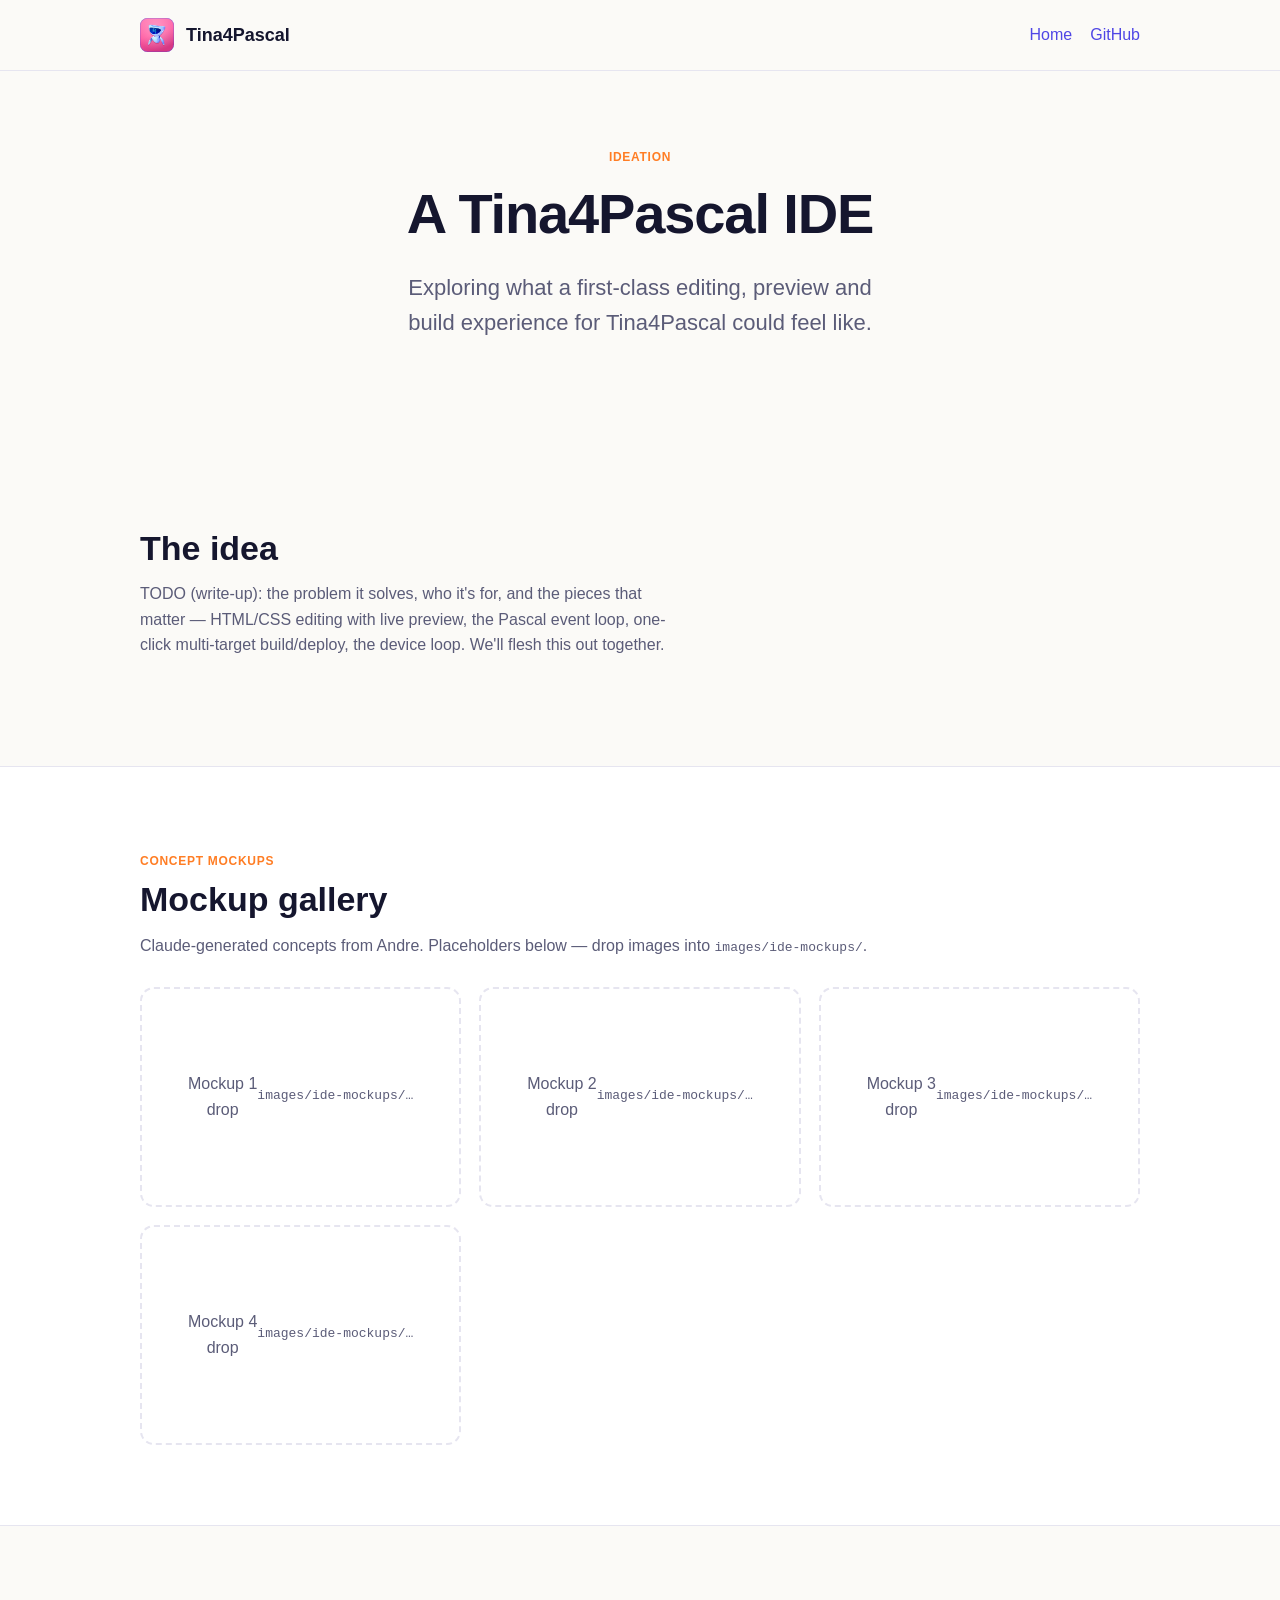
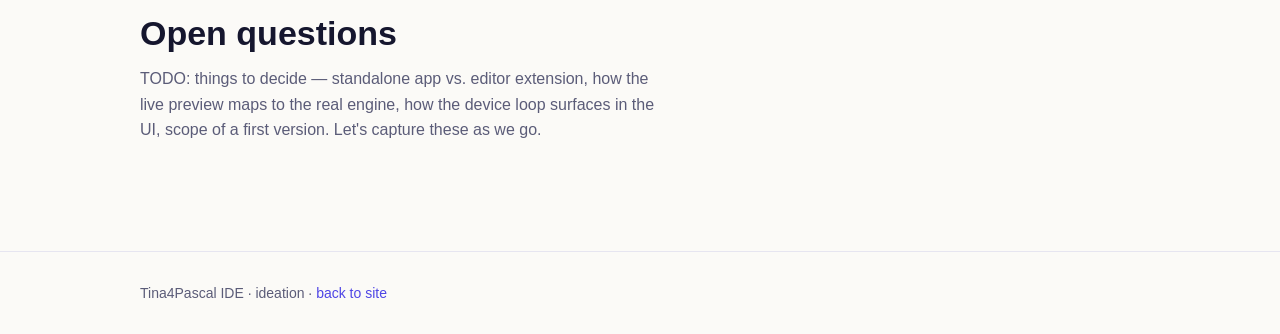
==== website/ide/index.html @ 7b687fe6 "Scaffold the Tina4Pascal website (structure + IDE ideation space) Prep only — folder structure, desi" ====
<!doctype html>
<html lang="en">
<head>
  <meta charset="utf-8">
  <meta name="viewport" content="width=device-width, initial-scale=1">
  <title>Tina4Pascal IDE — ideation</title>
  <meta name="description" content="Early ideation and concept mockups for a Tina4Pascal IDE.">
  <link rel="icon" href="../images/tina4pascal-logo.png">
  <link rel="stylesheet" href="../css/styles.css">
</head>
<body>

  <header class="site">
    <div class="wrap">
      <img src="../images/tina4pascal-logo.svg" alt="Tina4Pascal logo">
      <span class="name">Tina4Pascal</span>
      <nav>
        <a href="../index.html">Home</a>
        <a href="https://github.com/tina4stack/tina4pascal">GitHub</a>
      </nav>
    </div>
  </header>

  <main>
    <section class="hero" style="padding-block:clamp(40px,8vw,72px)">
      <div class="wrap">
        <span class="pill">Ideation</span>
        <h1>A Tina4Pascal IDE</h1>
        <p class="lead">
          Exploring what a first-class editing, preview and build experience for
          Tina4Pascal could feel like.
        </p>
      </div>
    </section>

    <section id="concept">
      <div class="wrap">
        <h2>The idea</h2>
        <p class="sub" style="max-width:60ch">
          TODO (write-up): the problem it solves, who it's for, and the pieces
          that matter — HTML/CSS editing with live preview, the Pascal event
          loop, one-click multi-target build/deploy, the device loop. We'll flesh
          this out together.
        </p>
      </div>
    </section>

    <!-- ============================================================
         MOCKUP GALLERY — space reserved for Andre's Claude-generated mockups.
         To add a mockup:
           1. drop the image into  website/images/ide-mockups/
           2. replace a .slot below with a <figure> like the commented example
         ============================================================ -->
    <section id="mockups" style="background:var(--surface);border-block:1px solid var(--border)">
      <div class="wrap">
        <span class="pill">Concept mockups</span>
        <h2>Mockup gallery</h2>
        <p class="sub">Claude-generated concepts from Andre. Placeholders below — drop images into <code>images/ide-mockups/</code>.</p>

        <div class="mockups">

          <!-- Example of a filled slot (uncomment & point at a real file):
          <figure>
            <img src="../images/ide-mockups/01-editor.png" alt="IDE editor concept">
            <figcaption>Editor + live preview — concept 1</figcaption>
          </figure>
          -->

          <!-- MOCKUP SLOT -->
          <div class="slot">Mockup 1<br>drop <code>images/ide-mockups/…</code></div>
          <!-- MOCKUP SLOT -->
          <div class="slot">Mockup 2<br>drop <code>images/ide-mockups/…</code></div>
          <!-- MOCKUP SLOT -->
          <div class="slot">Mockup 3<br>drop <code>images/ide-mockups/…</code></div>
          <!-- MOCKUP SLOT -->
          <div class="slot">Mockup 4<br>drop <code>images/ide-mockups/…</code></div>

        </div>
      </div>
    </section>

    <section id="notes">
      <div class="wrap">
        <h2>Open questions</h2>
        <p class="sub" style="max-width:60ch">
          TODO: things to decide — standalone app vs. editor extension, how the
          live preview maps to the real engine, how the device loop surfaces in
          the UI, scope of a first version. Let's capture these as we go.
        </p>
      </div>
    </section>
  </main>

  <footer class="site">
    <div class="wrap">
      Tina4Pascal IDE · ideation · <a href="../index.html">back to site</a>
    </div>
  </footer>

  <script src="../js/main.js"></script>
</body>
</html>
---- website/css/styles.css ----
/* Tina4Pascal website — base styles & design tokens.
   SCAFFOLD: tokens are a sensible starting point, not final brand decisions.
   We'll refine the palette/type once the design direction is agreed. */

:root {
  /* brand (indigo, from the app palette) */
  --brand:        #4f46e5;
  --brand-ink:    #3a32c4;
  --accent:       #ff7d24;   /* lava-lamp orange, a warm counterpoint */

  /* light theme */
  --bg:           #fbfaf7;
  --surface:      #ffffff;
  --border:       #e6e5f0;
  --text:         #15162e;
  --muted:        #5b5c78;

  --maxw:         1080px;
  --radius:       14px;
  --gap:          clamp(16px, 4vw, 40px);
  --font: -apple-system, BlinkMacSystemFont, "Segoe UI", Roboto, Helvetica, Arial, sans-serif;
  --mono: ui-monospace, SFMono-Regular, "SF Mono", Menlo, Consolas, monospace;
}

@media (prefers-color-scheme: dark) {
  :root:not([data-theme="light"]) {
    --bg:      #0b0710;
    --surface: #161226;
    --border:  #2a1c44;
    --text:    #e7d8ff;
    --muted:   #9b8bc0;
  }
}
:root[data-theme="dark"] {
  --bg:      #0b0710;
  --surface: #161226;
  --border:  #2a1c44;
  --text:    #e7d8ff;
  --muted:   #9b8bc0;
}

* { box-sizing: border-box; }
html { scroll-behavior: smooth; }
body {
  margin: 0;
  font-family: var(--font);
  color: var(--text);
  background: var(--bg);
  line-height: 1.6;
}

.wrap { max-width: var(--maxw); margin: 0 auto; padding: 0 var(--gap); }

a { color: var(--brand); text-decoration: none; }
a:hover { text-decoration: underline; }

/* header */
header.site { padding: 18px 0; border-bottom: 1px solid var(--border); }
header.site .wrap { display: flex; align-items: center; gap: 12px; }
header.site img { width: 34px; height: 34px; }
header.site .name { font-weight: 700; font-size: 18px; }
header.site nav { margin-left: auto; display: flex; gap: 18px; }

/* hero */
.hero { padding: clamp(48px, 10vw, 110px) 0; text-align: center; }
.hero h1 { font-size: clamp(32px, 6vw, 56px); margin: 0 0 12px; letter-spacing: -0.02em; }
.hero p.lead { font-size: clamp(17px, 2.4vw, 22px); color: var(--muted); max-width: 40ch; margin: 0 auto 28px; }
.btn {
  display: inline-block; padding: 12px 22px; border-radius: 12px;
  font-weight: 600; background: var(--brand); color: #fff;
}
.btn:hover { background: var(--brand-ink); text-decoration: none; }
.btn.ghost { background: transparent; color: var(--text); border: 1px solid var(--border); }

/* feature grid */
.grid { display: grid; gap: 20px; grid-template-columns: repeat(auto-fit, minmax(240px, 1fr)); }
.card {
  background: var(--surface); border: 1px solid var(--border);
  border-radius: var(--radius); padding: 22px;
}
.card h3 { margin: 0 0 6px; }
.card p { margin: 0; color: var(--muted); }

section { padding: clamp(40px, 8vw, 80px) 0; }
section h2 { font-size: clamp(24px, 4vw, 34px); margin: 0 0 6px; }
section .sub { color: var(--muted); margin: 0 0 28px; }

.pill { display: inline-block; font-size: 12px; font-weight: 600; letter-spacing: .06em;
        text-transform: uppercase; color: var(--accent); }

/* IDE mockup gallery */
.mockups { display: grid; gap: 18px; grid-template-columns: repeat(auto-fit, minmax(300px, 1fr)); }
.mockups figure { margin: 0; background: var(--surface); border: 1px solid var(--border);
                  border-radius: var(--radius); overflow: hidden; }
.mockups img { width: 100%; height: auto; display: block; }
.mockups figcaption { padding: 12px 14px; color: var(--muted); font-size: 14px; }
.slot {
  display: flex; align-items: center; justify-content: center; text-align: center;
  min-height: 220px; border: 2px dashed var(--border); border-radius: var(--radius);
  color: var(--muted); padding: 20px;
}

footer.site { border-top: 1px solid var(--border); padding: 30px 0; color: var(--muted); font-size: 14px; }
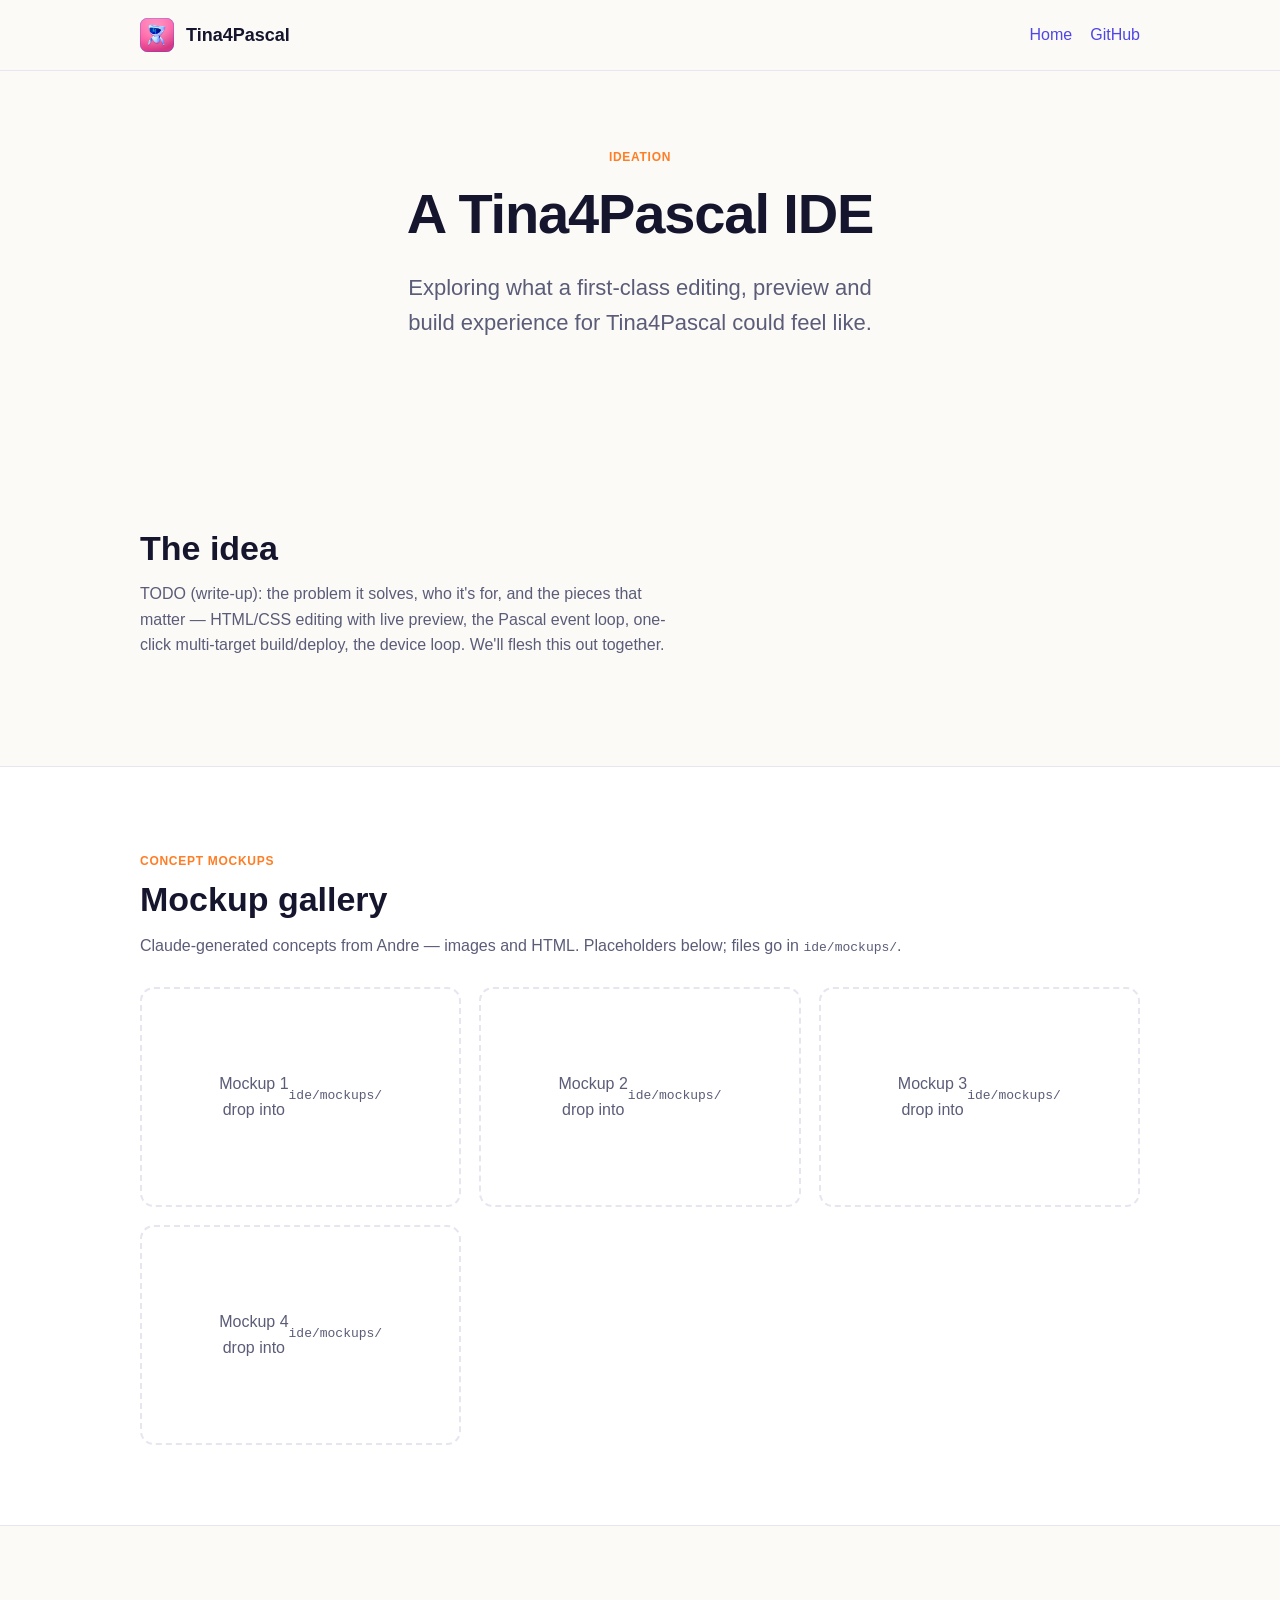
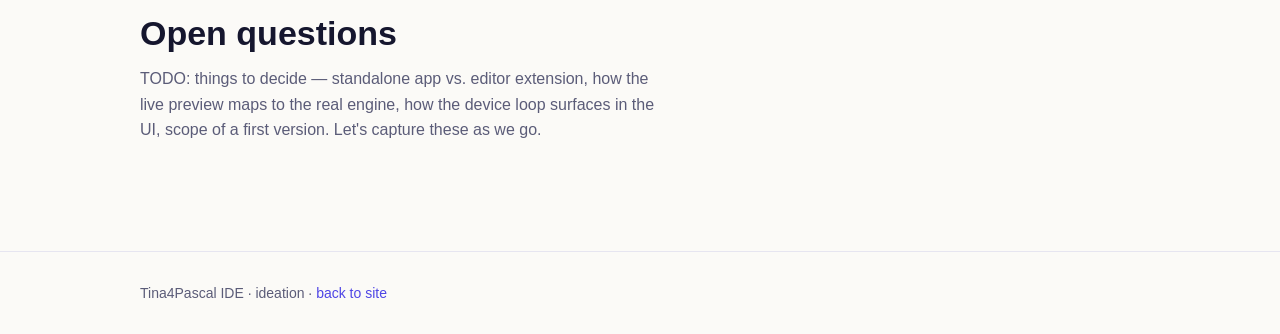
==== commit 4007c118: "Move IDE mockups to ide/mockups/ (holds images + HTML, in context) The mockups include an HTML file," ====
--- a/website/ide/index.html
+++ b/website/ide/index.html
@@ -47,33 +47,44 @@
 
     <!-- ============================================================
          MOCKUP GALLERY — space reserved for Andre's Claude-generated mockups.
-         To add a mockup:
-           1. drop the image into  website/images/ide-mockups/
-           2. replace a .slot below with a <figure> like the commented example
+         The mockups (images AND HTML) live in context next to this page, in
+         website/ide/mockups/ . To add one:
+           1. drop the file into  website/ide/mockups/
+           2. image  -> replace a .slot with a <figure><img src="mockups/FILE">
+              HTML   -> link (<a href="mockups/FILE">) or <iframe src="mockups/FILE">
+           (see the commented examples below)
          ============================================================ -->
     <section id="mockups" style="background:var(--surface);border-block:1px solid var(--border)">
       <div class="wrap">
         <span class="pill">Concept mockups</span>
         <h2>Mockup gallery</h2>
-        <p class="sub">Claude-generated concepts from Andre. Placeholders below — drop images into <code>images/ide-mockups/</code>.</p>
+        <p class="sub">Claude-generated concepts from Andre — images and HTML. Placeholders below; files go in <code>ide/mockups/</code>.</p>
 
         <div class="mockups">
 
-          <!-- Example of a filled slot (uncomment & point at a real file):
+          <!-- Example: an image mockup (uncomment & point at a real file)
           <figure>
-            <img src="../images/ide-mockups/01-editor.png" alt="IDE editor concept">
+            <img src="mockups/01-editor-live-preview.png" alt="IDE editor concept">
             <figcaption>Editor + live preview — concept 1</figcaption>
           </figure>
           -->
 
+          <!-- Example: an HTML mockup embedded (uncomment & point at a real file)
+          <figure>
+            <iframe src="mockups/editor.html" title="IDE editor mockup"
+                    style="width:100%;height:420px;border:0"></iframe>
+            <figcaption>Interactive mockup — <a href="mockups/editor.html">open full size</a></figcaption>
+          </figure>
+          -->
+
           <!-- MOCKUP SLOT -->
-          <div class="slot">Mockup 1<br>drop <code>images/ide-mockups/…</code></div>
+          <div class="slot">Mockup 1<br>drop into <code>ide/mockups/</code></div>
           <!-- MOCKUP SLOT -->
-          <div class="slot">Mockup 2<br>drop <code>images/ide-mockups/…</code></div>
+          <div class="slot">Mockup 2<br>drop into <code>ide/mockups/</code></div>
           <!-- MOCKUP SLOT -->
-          <div class="slot">Mockup 3<br>drop <code>images/ide-mockups/…</code></div>
+          <div class="slot">Mockup 3<br>drop into <code>ide/mockups/</code></div>
           <!-- MOCKUP SLOT -->
-          <div class="slot">Mockup 4<br>drop <code>images/ide-mockups/…</code></div>
+          <div class="slot">Mockup 4<br>drop into <code>ide/mockups/</code></div>
 
         </div>
       </div>
